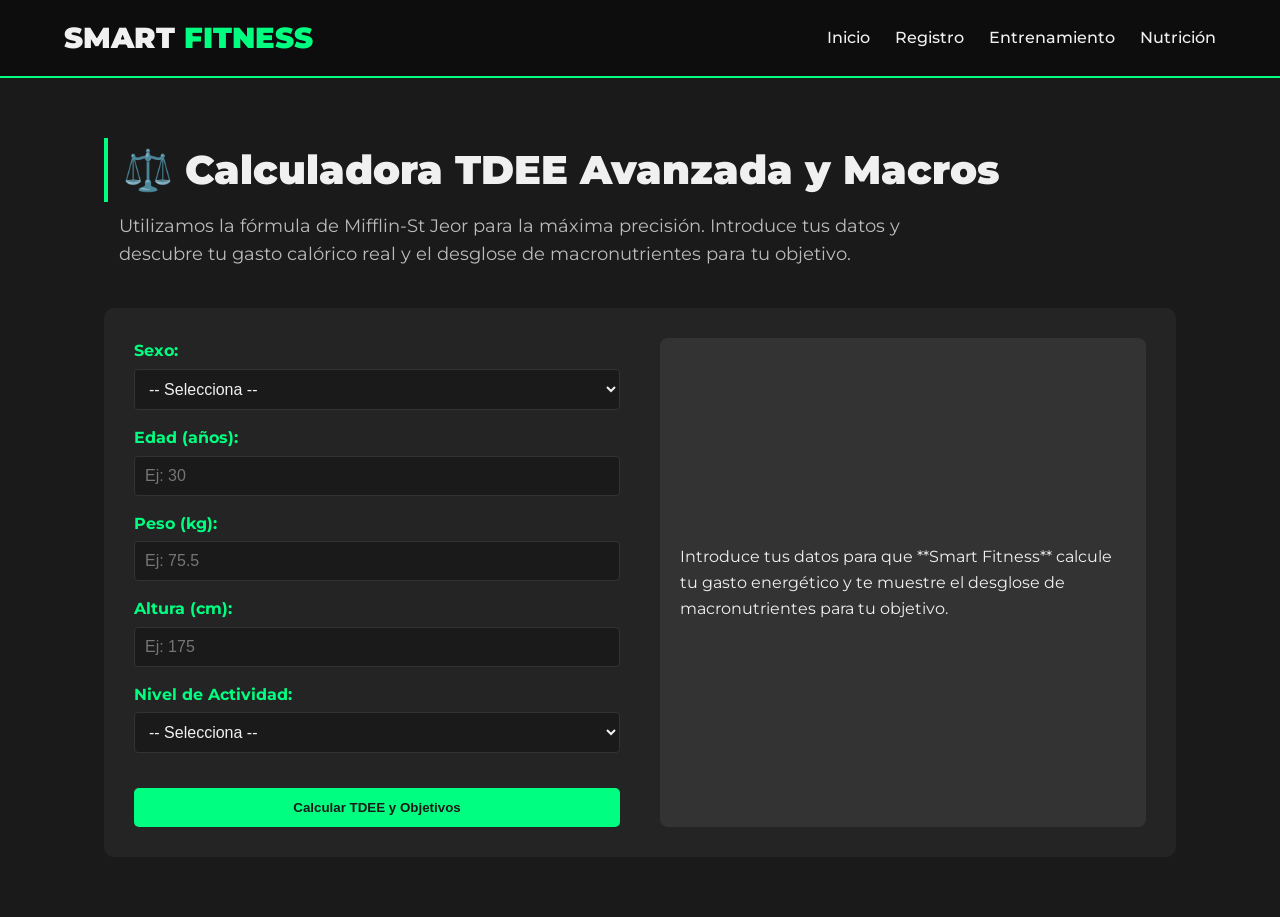
==== calculadora.html @ d1d552e3 "quitar secciones de inicio" ====
<!DOCTYPE html>
<html lang="es">
<head>
    <meta charset="UTF-8">
    <meta name="viewport" content="width=device-width, initial-scale=1.0">
    <title>Smart Fitness | Mide. Entrena. Transfórmate.</title>
    
    <link href="https://fonts.googleapis.com/css2?family=Montserrat:wght@400;700;900&display=swap" rel="stylesheet">
    
    <link rel="stylesheet" href="styless.css">       
    <link rel="stylesheet" href="calculadora.css"> 
</head>
<body>

    <header>
        <div class="logo">SMART <span class="accent-text">FITNESS</span></div>
        <nav>
            <ul>
                <li><a href="index.html">Inicio</a></li>
                <li><a href="registro.html">Registro</a></li>
                <li><a href="registro.html">Entrenamiento</a></li>
                <li><a href="nutricion.html">Nutrición</a></li>
            </ul>
        </nav>
    </header>

<section id="tdee-calculator" class="section-content calculator-section">
    <h2 class="section-title">⚖️ Calculadora TDEE Avanzada y Macros</h2>
    <p class="section-description">Utilizamos la fórmula de Mifflin-St Jeor para la máxima precisión. Introduce tus datos y descubre tu gasto calórico real y el desglose de macronutrientes para tu objetivo.</p>
    
    <div class="calculator-container">
        <form id="formulario-tdee" class="tdee-form">
            
            <div class="form-group">
                <label for="sexo">Sexo:</label>
                <select id="sexo" required>
                    <option value="">-- Selecciona --</option>
                    <option value="hombre">Hombre</option>
                    <option value="mujer">Mujer</option>
                </select>
            </div>

            <div class="form-group">
                <label for="edad">Edad (años):</label>
                <input type="number" id="edad" min="15" max="100" placeholder="Ej: 30" required>
            </div>

            <div class="form-group">
                <label for="peso">Peso (kg):</label>
                <input type="number" id="peso" step="0.1" min="30" max="300" placeholder="Ej: 75.5" required>
            </div>
            
            <div class="form-group">
                <label for="altura">Altura (cm):</label>
                <input type="number" id="altura" min="100" max="250" placeholder="Ej: 175" required>
            </div>
            
            <div class="form-group activity-group">
                <label for="actividad">Nivel de Actividad:</label>
                <select id="actividad" required>
                    <option value="">-- Selecciona --</option>
                    <option value="sedentario">Sedentario (Poco o ningún ejercicio)</option>
                    <option value="ligero">Ejercicio ligero (1-3 días/sem)</option>
                    <option value="moderado">Ejercicio moderado (3-5 días/sem)</option>
                    <option value="activo">Ejercicio fuerte (6-7 días/sem)</option>
                    <option value="muy_activo">Atleta / Ejercicio muy fuerte</option>
                </select>
            </div>
            
            <button type="submit" class="cta-button primary-cta">Calcular TDEE y Objetivos</button>
        </form>

        <div id="resultado-tdee" class="tdee-results">
            <p>Introduce tus datos para que **Smart Fitness** calcule tu gasto energético y te muestre el desglose de macronutrientes para tu objetivo.</p>
        </div>
    </div>
</section>
---- styless.css ----
/* ==========================================================
   styles.css: ESTILOS GLOBALES Y BASE (APLICABLES A TODA LA PÁGINA)
   ========================================================== */
* {
    margin: 0;
    padding: 0;
    box-sizing: border-box;
}

body {
    font-family: 'Montserrat', Arial, sans-serif; 
    background-color: #1a1a1a; /* Fondo muy oscuro */
    color: #f0f0f0; /* Color de texto claro */
    line-height: 1.6;
    min-height: 100vh; 
}

h1, h2, h3 {
    color: #f0f0f0;
    font-weight: 900; 
}

.accent-text {
    color: #00ff80; /* Verde Neón */
}

/* --------------------
   ENCABEZADO Y NAVEGACIÓN
   -------------------- */
header {
    background-color: #0d0d0d;
    padding: 15px 5%;
    display: flex;
    justify-content: space-between;
    align-items: center;
    border-bottom: 2px solid #00ff80; 
    position: sticky; /* Fija el header arriba */
    top: 0;
    z-index: 1000;
}

.logo {
    font-size: 1.8em;
    font-weight: 900;
    color: #f0f0f0; /* Color primario del logo */
}
.logo .accent-text {
    /* Asegura que 'FITNESS' use el color neón */
    color: #00ff80;
}

nav ul {
    list-style: none;
    display: flex;
    gap: 25px; /* Usar gap en lugar de margin-left en <li> */
}

nav ul li a {
    text-decoration: none;
    color: #f0f0f0;
    font-weight: 500;
    transition: color 0.3s;
    padding: 5px 0; /* Añadir padding para el hover */
}

nav ul li a:hover {
    color: #00ff80; 
    border-bottom: 2px solid #00ff80; /* Línea de acento al hacer hover */
}

/* --------------------
   SECCIÓN HERO
   -------------------- */
.hero {
    background: linear-gradient(rgba(26, 26, 26, 0.7), rgba(26, 26, 26, 0.9)), 
                 url('./images/hero-bg.jpg') no-repeat center center/cover; 
    
    height: 70vh; 
    display: flex;
    justify-content: center;
    align-items: center;
    text-align: center;
    padding: 0 5%;
}

.hero-content {
    max-width: 800px;
}

.hero h1 {
    font-size: 4.5em; 
    margin-bottom: 15px;
    line-height: 1.1;
}

.subtitle {
    font-size: 1.3em;
    color: #ccc;
    margin-bottom: 40px;
}

/* --------------------
   BOTONES Y ESTILOS DE FORMULARIO COMUNES
   -------------------- */
.cta-button {
    display: inline-block;
    background-color: #00ff80;
    color: #1a1a1a; 
    padding: 12px 30px;
    text-decoration: none;
    font-weight: bold;
    border-radius: 5px;
    transition: background-color 0.3s, transform 0.2s;
    border: none;
    cursor: pointer;
}

.cta-button:hover {
    background-color: #33ff99; 
    transform: translateY(-2px);
}

/* Estilo para el botón de motivación (secundario, si es diferente) */
.secondary-cta {
    background-color: #ff5733; /* Naranja/Rojo de motivación */
    color: #f0f0f0;
}

.secondary-cta:hover {
    background-color: #ff8566;
}

.form-group input, .form-group select {
    width: 100%;
    padding: 10px;
    border: 1px solid #333;
    background-color: #1a1a1a;
    color: #f0f0f0;
    border-radius: 4px;
    font-size: 1em;
}

.form-group label {
    display: block;
    margin-bottom: 5px;
    font-weight: bold;
    color: #00ff80; 
}

/* --------------------
   SECCIONES GENERALES Y TÍTULOS
   -------------------- */
.section-content {
    padding: 60px 5%; 
    margin: 0 auto;
    max-width: 1200px; 
}

.section-title {
    font-size: 2.5em; 
    margin-bottom: 10px;
    border-left: 4px solid #00ff80; 
    padding-left: 15px;
}

.section-description {
    font-size: 1.1em;
    color: #bbb;
    margin-bottom: 40px;
    max-width: 800px;
    margin-left: 15px;
}

/* TARJETAS DE HERRAMIENTAS */
.tools-section {
    text-align: center;
}

.tool-cards {
    display: flex;
    justify-content: space-around;
    gap: 20px;
    margin-top: 30px;
    text-align: left; /* Restablecer alineación dentro de la tarjeta */
}

/* Modificación en el selector .card */
.card {
/* Modificación en el selector .card */
.card {
    background-color: ;#242424; /* <-- ERROR: Tienes un punto y coma extra aquí ; */
    padding: 45px 30px; 
    border-radius: 10px;
    flex: 1; 
    text-align: left;
    border-top: 3px solid transparent; 
    transition: all 0.3s ease;
}

.card:hover {
    border-top-color: #00ff80; 
    transform: translateY(-5px); 
    box-shadow: 0 10px 20px rgba(0, 255, 128, 0.1); 
}

/* Modificación en el selector .card h3 */
.card h3 {
    color: #00ff80;
    margin-bottom: 15px; /* Aumentar espacio debajo del título */
    font-size: 1.7em; /* Aumentar el tamaño de la fuente (antes 1.5em) */
}

/* Añade o ajusta el selector p dentro de la tarjeta */
.card p {
    font-size: 1.05em; /* Ligeramente más grande */
    margin-bottom: 20px; /* Más espacio entre el texto y el enlace/flecha */
}

.card-link {
    display: block;
    margin-top: 15px;
    color: #fff;
    text-decoration: none;
    font-weight: bold;
}

.card-link.disabled {
    color: #777;
    pointer-events: none; 
}


/* --------------------
   SECCIÓN ENTRENAMIENTO Y NUTRICIÓN
   -------------------- */
.training-grid {
    display: grid;
    grid-template-columns: repeat(auto-fit, minmax(300px, 1fr));
    gap: 30px;
}

.training-plan {
    background-color: #242424; 
    padding: 25px;
    border-radius: 8px;
    position: relative;
    border: 1px solid #333;
    transition: background-color 0.3s;
}

.training-plan:hover {
    background-color: #333;
}

.training-plan h3 {
    font-size: 1.4em;
    color: #00ff80;
    margin-bottom: 10px;
}

.plan-tag {
    display: inline-block;
    font-size: 0.8em;
    padding: 5px 10px;
    margin-top: 15px;
    border-radius: 4px;
    font-weight: bold;
}

.tag-heavy {
    background-color: rgba(255, 0, 0, 0.2); 
    color: #ff3333;
}
.tag-cardio {
    background-color: rgba(0, 128, 255, 0.2);
    color: #66b3ff;
}
.tag-time {
    background-color: rgba(0, 255, 128, 0.2); 
    color: #00ff80;
}

.view-all-link {
    text-align: right;
    margin-top: 30px;
}

.nutrition-list {
    list-style: none;
    padding-left: 0;
    display: flex;
    flex-direction: column;
    gap: 15px;
}

.nutrition-list li {
    background-color: #242424;
    padding: 15px;
    border-left: 4px solid #00ff80;
    border-radius: 4px;
}

/* --------------------
   CTA FINAL Y FOOTER
   -------------------- */
.cta-final {
    text-align: center;
    padding: 60px 5%;
    background-color: #0d0d0d;
    border-radius: 10px;
    margin: 40px auto;
    max-width: 1200px;
}

.cta-final .secondary-cta {
    /* Estilo del botón CTA final, si es necesario sobrescribir */
    background-color: #00ff80;
    color: #1a1a1a;
}

.cta-final .secondary-cta:hover {
    background-color: #33ff99;
}

footer {
    background-color: #0d0d0d;
    text-align: center;
    padding: 15px;
    font-size: 0.9em;
    color: #777;
    margin-top: 40px;
}
---- calculadora.css ----
/* --------------------
   CALCULADORA TDEE Y MACROS
   -------------------- */

.calculator-container {
    display: grid;
    grid-template-columns: 1fr 1fr; 
    gap: 40px;
    margin-top: 30px;
    background-color: #242424;
    padding: 30px;
    border-radius: 10px;
}

.tdee-form {
    display: flex;
    flex-direction: column;
    gap: 15px;
}

.primary-cta {
    margin-top: 20px;
    width: 100%; 
}

.tdee-results {
    background-color: #333; 
    padding: 20px;
    border-radius: 8px;
    display: flex;
    flex-direction: column;
    justify-content: center;
}

.tdee-results h3 {
    color: #f0f0f0;
    font-size: 1.8em;
    margin-bottom: 10px;
}

/* Selector de Objetivo (los 3 botones) */
.objetivo-selector {
    display: flex;
    gap: 10px;
    margin: 15px 0;
}

.obj-btn {
    flex: 1;
    background-color: #333;
    color: #f0f0f0;
    padding: 10px 5px;
    border: 1px solid #555;
    border-radius: 4px;
    cursor: pointer;
    transition: all 0.2s;
    font-size: 0.9em;
}

.obj-btn:hover {
    background-color: #444;
}

.obj-btn.selected {
    background-color: #00ff80; 
    color: #1a1a1a;
    font-weight: bold;
    border-color: #00ff80;
}

/* Contenedor de Desglose de Macronutrientes */
.macros-box {
    margin-top: 20px;
    padding: 15px;
    background-color: #1a1a1a;
    border-radius: 4px;
    border-left: 5px solid #00ff80;
}

.macros-box h4 {
    margin-bottom: 10px;
    font-size: 1.2em;
}

.macros-grid {
    display: flex;
    justify-content: space-between;
    font-size: 1.1em;
}

.macros-grid strong {
    color: #ccc;
}

.small-text {
    font-size: 0.8em;
    color: #999;
}
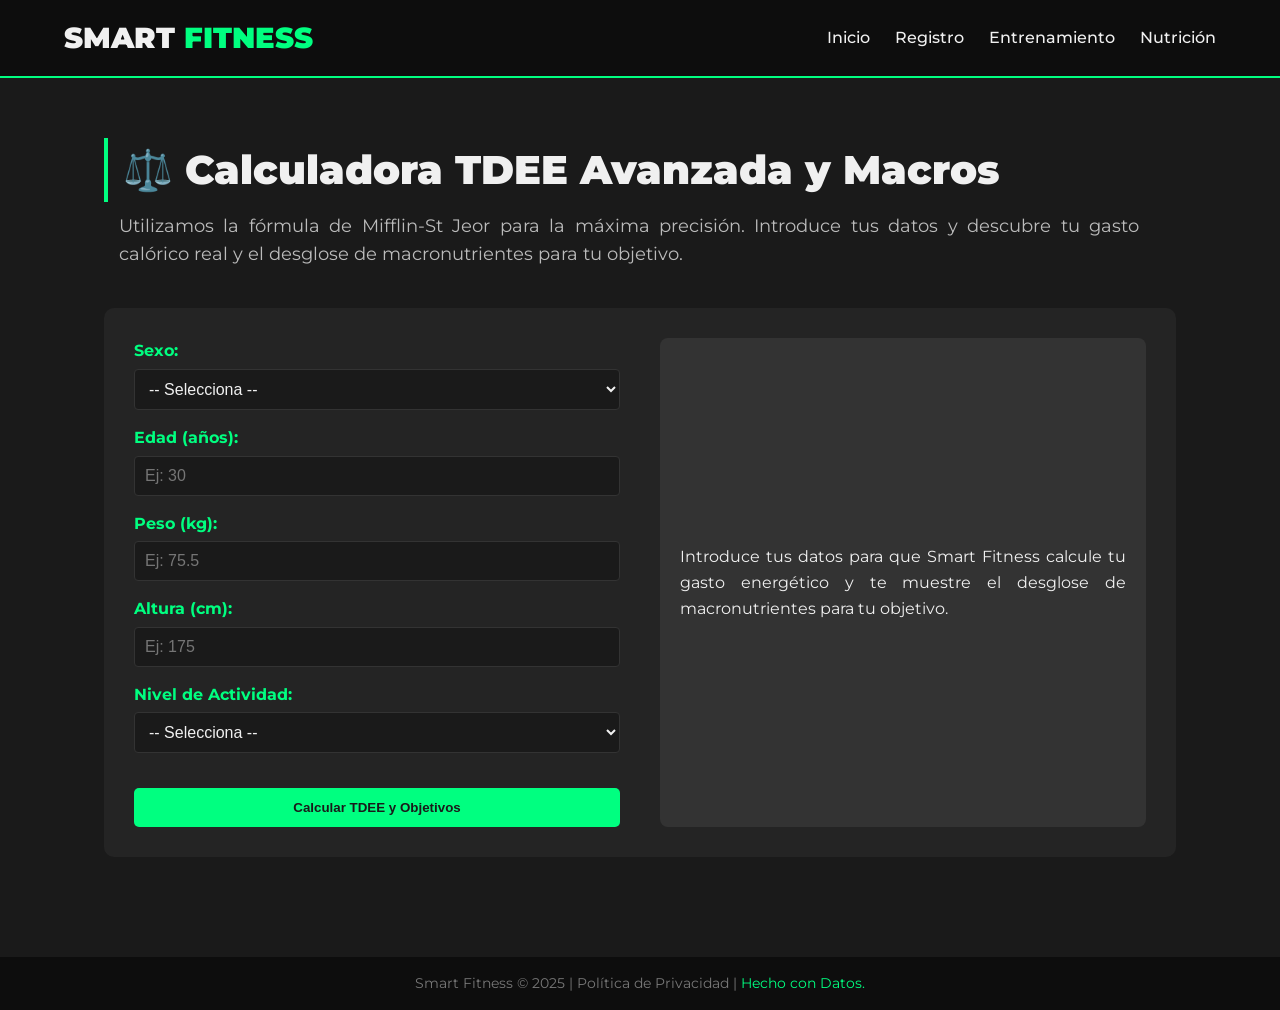
==== commit c56cda49: "arreglo pagina inicio" ====
--- a/calculadora.html
+++ b/calculadora.html
@@ -4,9 +4,7 @@
     <meta charset="UTF-8">
     <meta name="viewport" content="width=device-width, initial-scale=1.0">
     <title>Smart Fitness | Mide. Entrena. Transfórmate.</title>
-    
     <link href="https://fonts.googleapis.com/css2?family=Montserrat:wght@400;700;900&display=swap" rel="stylesheet">
-    
     <link rel="stylesheet" href="styless.css">       
     <link rel="stylesheet" href="calculadora.css"> 
 </head>
@@ -18,19 +16,18 @@
             <ul>
                 <li><a href="index.html">Inicio</a></li>
                 <li><a href="registro.html">Registro</a></li>
-                <li><a href="registro.html">Entrenamiento</a></li>
+                <li><a href="entrenamiento.html">Entrenamiento</a></li>
                 <li><a href="nutricion.html">Nutrición</a></li>
             </ul>
         </nav>
     </header>
 
+    <main>
 <section id="tdee-calculator" class="section-content calculator-section">
     <h2 class="section-title">⚖️ Calculadora TDEE Avanzada y Macros</h2>
     <p class="section-description">Utilizamos la fórmula de Mifflin-St Jeor para la máxima precisión. Introduce tus datos y descubre tu gasto calórico real y el desglose de macronutrientes para tu objetivo.</p>
-    
     <div class="calculator-container">
-        <form id="formulario-tdee" class="tdee-form">
-            
+        <form id="formulario-tdee" class="tdee-form">   
             <div class="form-group">
                 <label for="sexo">Sexo:</label>
                 <select id="sexo" required>
@@ -39,22 +36,18 @@
                     <option value="mujer">Mujer</option>
                 </select>
             </div>
-
             <div class="form-group">
                 <label for="edad">Edad (años):</label>
                 <input type="number" id="edad" min="15" max="100" placeholder="Ej: 30" required>
             </div>
-
             <div class="form-group">
                 <label for="peso">Peso (kg):</label>
                 <input type="number" id="peso" step="0.1" min="30" max="300" placeholder="Ej: 75.5" required>
-            </div>
-            
+            </div>            
             <div class="form-group">
                 <label for="altura">Altura (cm):</label>
                 <input type="number" id="altura" min="100" max="250" placeholder="Ej: 175" required>
-            </div>
-            
+            </div>   
             <div class="form-group activity-group">
                 <label for="actividad">Nivel de Actividad:</label>
                 <select id="actividad" required>
@@ -66,12 +59,20 @@
                     <option value="muy_activo">Atleta / Ejercicio muy fuerte</option>
                 </select>
             </div>
-            
             <button type="submit" class="cta-button primary-cta">Calcular TDEE y Objetivos</button>
         </form>
-
         <div id="resultado-tdee" class="tdee-results">
-            <p>Introduce tus datos para que **Smart Fitness** calcule tu gasto energético y te muestre el desglose de macronutrientes para tu objetivo.</p>
+            <p>Introduce tus datos para que Smart Fitness calcule tu gasto energético y te muestre el desglose de macronutrientes para tu objetivo.</p>
         </div>
     </div>
-</section>+</section>
+    </main>
+
+    <footer>
+            <p>Smart Fitness &copy; 2025 | Política de Privacidad | <span class="accent-text">Hecho con Datos.</span></p>
+        </footer>
+
+    <script src="calculadora.js"></script>
+</body>
+</html>
+ 
--- a/styless.css
+++ b/styless.css
@@ -20,6 +20,18 @@
     font-weight: 900; 
 }
 
+p {
+    text-align: justify;
+}
+
+a {
+    text-decoration: none;
+    color: #f0f0f0;
+    font-weight: 500;
+    transition: color 0.3s;
+    padding: 5px 0;
+}
+
 .accent-text {
     color: #00ff80; /* Verde Neón */
 }
@@ -45,14 +57,13 @@
     color: #f0f0f0; /* Color primario del logo */
 }
 .logo .accent-text {
-    /* Asegura que 'FITNESS' use el color neón */
     color: #00ff80;
 }
 
 nav ul {
     list-style: none;
     display: flex;
-    gap: 25px; /* Usar gap en lugar de margin-left en <li> */
+    gap: 25px;
 }
 
 nav ul li a {
@@ -60,12 +71,12 @@
     color: #f0f0f0;
     font-weight: 500;
     transition: color 0.3s;
-    padding: 5px 0; /* Añadir padding para el hover */
+    padding: 5px 0;
 }
 
 nav ul li a:hover {
     color: #00ff80; 
-    border-bottom: 2px solid #00ff80; /* Línea de acento al hacer hover */
+    border-bottom: 2px solid #00ff80;
 }
 
 /* --------------------
@@ -97,6 +108,7 @@
     font-size: 1.3em;
     color: #ccc;
     margin-bottom: 40px;
+    text-align: center;
 }
 
 /* --------------------
@@ -120,7 +132,7 @@
     transform: translateY(-2px);
 }
 
-/* Estilo para el botón de motivación (secundario, si es diferente) */
+/* Estilo para el botón de motivación */
 .secondary-cta {
     background-color: #ff5733; /* Naranja/Rojo de motivación */
     color: #f0f0f0;
@@ -167,7 +179,7 @@
     font-size: 1.1em;
     color: #bbb;
     margin-bottom: 40px;
-    max-width: 800px;
+    max-width: 1020px;
     margin-left: 15px;
 }
 
@@ -181,47 +193,56 @@
     justify-content: space-around;
     gap: 20px;
     margin-top: 30px;
-    text-align: left; /* Restablecer alineación dentro de la tarjeta */
-}
-
-/* Modificación en el selector .card */
-.card {
-/* Modificación en el selector .card */
-.card {
-    background-color: ;#242424; /* <-- ERROR: Tienes un punto y coma extra aquí ; */
-    padding: 45px 30px; 
-    border-radius: 10px;
-    flex: 1; 
-    text-align: left;
-    border-top: 3px solid transparent; 
-    transition: all 0.3s ease;
-}
-
-.card:hover {
-    border-top-color: #00ff80; 
+    text-align: left;
+}
+
+/* Estilo Base para TODAS las tarjetas (Herramientas y Nutrición) */
+.card, .nutrition-card {
+    background-color: #242424;
+    padding: 45px 30px; /* Aumentado para más tamaño */
+    border-radius: 10px;
+    flex: 1; 
+    text-align: left;
+    border-top: 3px solid transparent; 
+    transition: all 0.3s ease;
+    
+    /* Propiedades para el layout de Nutrición */
+    display: flex;
+    flex-direction: column;
+    justify-content: space-between;
+}
+
+.card:hover, .nutrition-card:hover {
+    border-top-color: #00ff80; /* Usamos el color principal neón */
     transform: translateY(-5px); 
     box-shadow: 0 10px 20px rgba(0, 255, 128, 0.1); 
 }
 
-/* Modificación en el selector .card h3 */
-.card h3 {
-    color: #00ff80;
-    margin-bottom: 15px; /* Aumentar espacio debajo del título */
-    font-size: 1.7em; /* Aumentar el tamaño de la fuente (antes 1.5em) */
-}
-
-/* Añade o ajusta el selector p dentro de la tarjeta */
-.card p {
-    font-size: 1.05em; /* Ligeramente más grande */
-    margin-bottom: 20px; /* Más espacio entre el texto y el enlace/flecha */
-}
-
-.card-link {
+.card h3, .nutrition-card h3 {
+    color: #00ff80; /* Título en neón */
+    margin-bottom: 15px;
+    font-size: 1.7em; /* Aumentado */
+}
+
+.card p, .nutrition-card p {
+    font-size: 1.05em;
+    margin-bottom: 20px;
+    flex-grow: 1; /* Permite que el párrafo empuje el enlace hacia abajo */
+    color: #ccc;
+}
+
+.card-link, .nutrition-card .card-link {
     display: block;
     margin-top: 15px;
-    color: #fff;
+    color: #f0f0f0; /* Color claro para el enlace */
     text-decoration: none;
     font-weight: bold;
+    transition: color 0.2s;
+}
+
+.card-link:hover, .nutrition-card .card-link:hover {
+    color: #00ff80; /* Neón al pasar el ratón */
+    text-decoration: underline;
 }
 
 .card-link.disabled {
@@ -233,6 +254,15 @@
 /* --------------------
    SECCIÓN ENTRENAMIENTO Y NUTRICIÓN
    -------------------- */
+
+/* Estilo para la cuadrícula de nutrición si está separada */
+.nutrition-grid {
+    display: grid;
+    grid-template-columns: repeat(auto-fit, minmax(250px, 1fr));
+    gap: 30px;
+    margin-top: 20px;
+}
+
 .training-grid {
     display: grid;
     grid-template-columns: repeat(auto-fit, minmax(300px, 1fr));
@@ -285,20 +315,6 @@
     margin-top: 30px;
 }
 
-.nutrition-list {
-    list-style: none;
-    padding-left: 0;
-    display: flex;
-    flex-direction: column;
-    gap: 15px;
-}
-
-.nutrition-list li {
-    background-color: #242424;
-    padding: 15px;
-    border-left: 4px solid #00ff80;
-    border-radius: 4px;
-}
 
 /* --------------------
    CTA FINAL Y FOOTER
@@ -312,8 +328,13 @@
     max-width: 1200px;
 }
 
+.cta-final-title {
+    font-size: 2.5em;
+    margin-bottom: 20px;
+    color: #f0f0f0;
+}
+
 .cta-final .secondary-cta {
-    /* Estilo del botón CTA final, si es necesario sobrescribir */
     background-color: #00ff80;
     color: #1a1a1a;
 }
@@ -324,9 +345,11 @@
 
 footer {
     background-color: #0d0d0d;
-    text-align: center;
     padding: 15px;
     font-size: 0.9em;
+    display: flex;
+    justify-content: center;
+    align-items: center;
     color: #777;
     margin-top: 40px;
 }
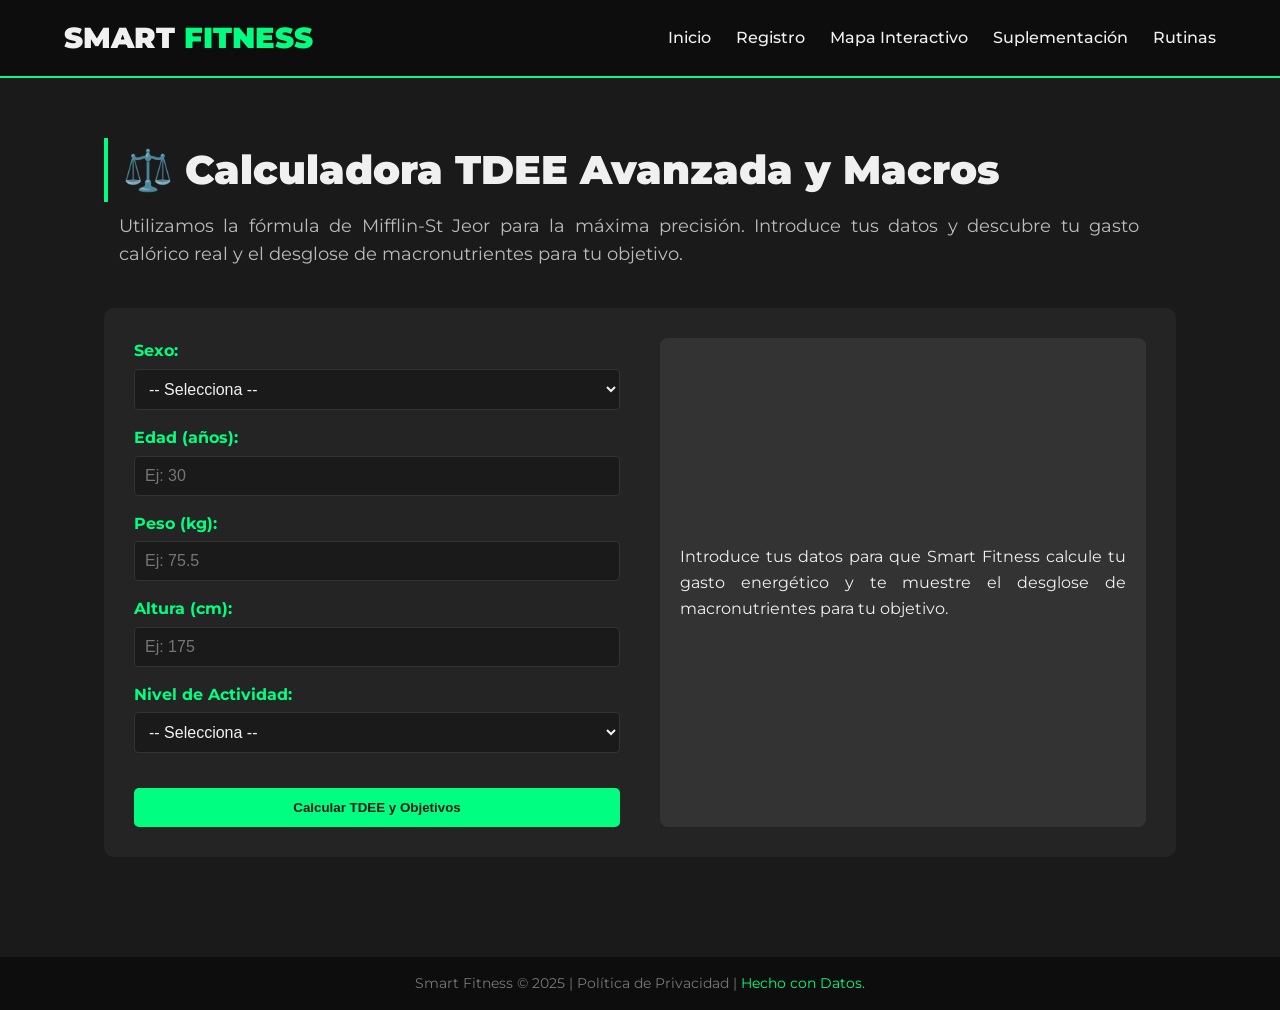
==== commit ad297d34: "arreglo en textos y nav" ====
--- a/calculadora.html
+++ b/calculadora.html
@@ -16,8 +16,9 @@
             <ul>
                 <li><a href="index.html">Inicio</a></li>
                 <li><a href="registro.html">Registro</a></li>
-                <li><a href="entrenamiento.html">Entrenamiento</a></li>
-                <li><a href="nutricion.html">Nutrición</a></li>
+                <li><a href="mapamusculo.html">Mapa Interactivo</a></li>
+                <li><a href="nutricion.html">Suplementación</a></li>
+                <li><a href="rutinas.html">Rutinas</a></li>
             </ul>
         </nav>
     </header>
--- a/styless.css
+++ b/styless.css
@@ -352,4 +352,91 @@
     align-items: center;
     color: #777;
     margin-top: 40px;
+}
+/* ==========================================================
+   REGLAS RESPONSIVE GENERALES (Toda la Web)
+   ========================================================== */
+
+/* 1. Contenedores Flexibles */
+.container {
+    width: 100%;
+    padding-right: 15px;
+    padding-left: 15px;
+    margin-right: auto;
+    margin-left: auto;
+}
+
+/* 2. Ajustes para Tablets y Laptops pequeñas (Menos de 992px) */
+@media (max-width: 992px) {
+    /* Los títulos grandes bajan de tamaño */
+    .display-3 {
+        font-size: 2.5rem !important;
+    }
+    
+    h1 { font-size: 2rem; }
+    
+    /* El Jumbotron reduce su acolchado */
+    .jumbotron {
+        padding: 40px 20px !important;
+    }
+
+    /* Las columnas de Bootstrap se apilan automáticamente, 
+       pero forzamos que ocupen el 100% */
+    .col-lg-5, .col-lg-7 {
+        width: 100% !important;
+        margin-bottom: 20px;
+    }
+}
+
+/* 3. Ajustes para Móviles (Menos de 768px) */
+@media (max-width: 768px) {
+    /* Títulos aún más pequeños para que no se corten */
+    .display-3 {
+        font-size: 1.8rem !important;
+    }
+
+    h1 { font-size: 1.5rem !important; }
+
+    /* Ajuste de navegación si no usas menú hamburguesa */
+    nav ul {
+        flex-direction: column;
+        align-items: center;
+        gap: 10px;
+    }
+
+    /* Tablas responsivas: permite scroll lateral para que no rompa el diseño */
+    .table-responsive, 
+    #exerciseTable {
+        display: block;
+        width: 100%;
+        overflow-x: auto;
+        -webkit-overflow-scrolling: touch;
+    }
+
+    /* Reducir márgenes laterales en tarjetas de información */
+    .card {
+        padding: 1.5rem !important;
+        margin: 0 10px;
+    }
+
+    /* Botones más grandes para facilitar el clic táctil */
+    .btn {
+        width: 100%;
+        margin-bottom: 10px;
+        padding: 12px;
+    }
+}
+
+/* 4. Imágenes y Videos Flexibles */
+img, svg, video {
+    max-width: 100%;
+    height: auto;
+}
+
+/* 5. Ajuste fino para pantallas muy pequeñas (iPhone SE, etc.) */
+@media (max-width: 380px) {
+    .human-body {
+        transform: scale(0.75); /* Encogemos el muñeco para que no se salga */
+        margin-left: -10%; /* Lo centramos visualmente */
+    }
 }
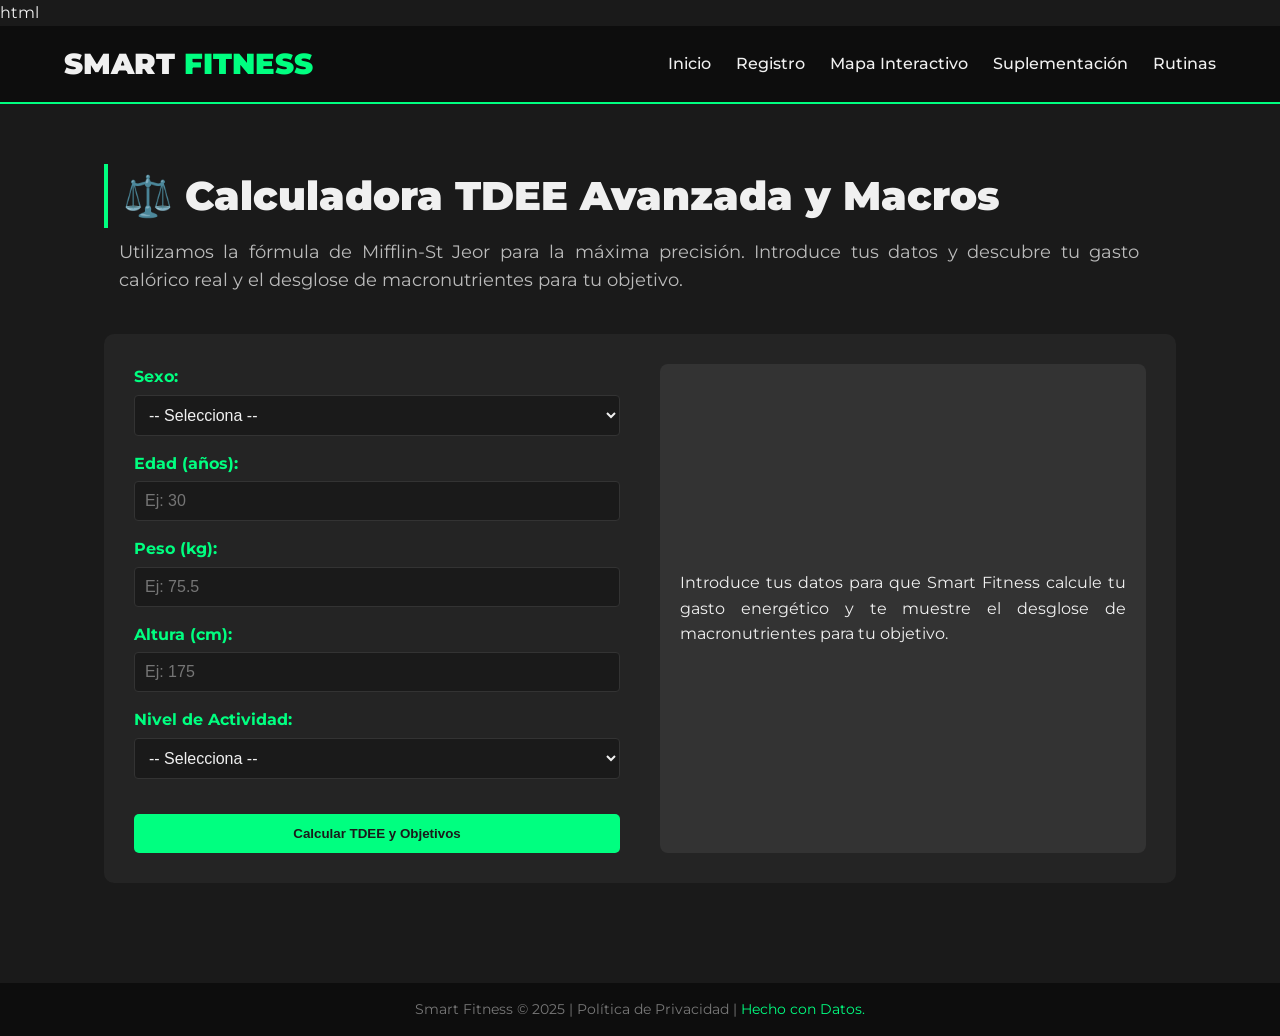
==== commit dc5d6c68: "arreglo final calculadora" ====
--- a/calculadora.html
+++ b/calculadora.html
@@ -1,79 +1,157 @@
+html
+
 <!DOCTYPE html>
+
 <html lang="es">
+
 <head>
+
     <meta charset="UTF-8">
+
     <meta name="viewport" content="width=device-width, initial-scale=1.0">
+
     <title>Smart Fitness | Mide. Entrena. Transfórmate.</title>
+
     <link href="https://fonts.googleapis.com/css2?family=Montserrat:wght@400;700;900&display=swap" rel="stylesheet">
+
     <link rel="stylesheet" href="styless.css">       
+
     <link rel="stylesheet" href="calculadora.css"> 
+
 </head>
+
 <body>
 
+
+
     <header>
+
         <div class="logo">SMART <span class="accent-text">FITNESS</span></div>
+
         <nav>
+
             <ul>
+
                 <li><a href="index.html">Inicio</a></li>
+
                 <li><a href="registro.html">Registro</a></li>
+
                 <li><a href="mapamusculo.html">Mapa Interactivo</a></li>
+
                 <li><a href="nutricion.html">Suplementación</a></li>
+
                 <li><a href="rutinas.html">Rutinas</a></li>
+
             </ul>
+
         </nav>
+
     </header>
 
+
+
     <main>
+
 <section id="tdee-calculator" class="section-content calculator-section">
+
     <h2 class="section-title">⚖️ Calculadora TDEE Avanzada y Macros</h2>
+
     <p class="section-description">Utilizamos la fórmula de Mifflin-St Jeor para la máxima precisión. Introduce tus datos y descubre tu gasto calórico real y el desglose de macronutrientes para tu objetivo.</p>
+
     <div class="calculator-container">
+
         <form id="formulario-tdee" class="tdee-form">   
+
             <div class="form-group">
+
                 <label for="sexo">Sexo:</label>
+
                 <select id="sexo" required>
+
                     <option value="">-- Selecciona --</option>
+
                     <option value="hombre">Hombre</option>
+
                     <option value="mujer">Mujer</option>
+
                 </select>
+
             </div>
+
             <div class="form-group">
+
                 <label for="edad">Edad (años):</label>
+
                 <input type="number" id="edad" min="15" max="100" placeholder="Ej: 30" required>
+
             </div>
+
             <div class="form-group">
+
                 <label for="peso">Peso (kg):</label>
+
                 <input type="number" id="peso" step="0.1" min="30" max="300" placeholder="Ej: 75.5" required>
+
             </div>            
+
             <div class="form-group">
+
                 <label for="altura">Altura (cm):</label>
+
                 <input type="number" id="altura" min="100" max="250" placeholder="Ej: 175" required>
+
             </div>   
+
             <div class="form-group activity-group">
+
                 <label for="actividad">Nivel de Actividad:</label>
+
                 <select id="actividad" required>
+
                     <option value="">-- Selecciona --</option>
+
                     <option value="sedentario">Sedentario (Poco o ningún ejercicio)</option>
+
                     <option value="ligero">Ejercicio ligero (1-3 días/sem)</option>
+
                     <option value="moderado">Ejercicio moderado (3-5 días/sem)</option>
+
                     <option value="activo">Ejercicio fuerte (6-7 días/sem)</option>
+
                     <option value="muy_activo">Atleta / Ejercicio muy fuerte</option>
+
                 </select>
+
             </div>
+
             <button type="submit" class="cta-button primary-cta">Calcular TDEE y Objetivos</button>
+
         </form>
+
         <div id="resultado-tdee" class="tdee-results">
+
             <p>Introduce tus datos para que Smart Fitness calcule tu gasto energético y te muestre el desglose de macronutrientes para tu objetivo.</p>
+
         </div>
+
     </div>
+
 </section>
+
     </main>
 
+
+
     <footer>
+
             <p>Smart Fitness &copy; 2025 | Política de Privacidad | <span class="accent-text">Hecho con Datos.</span></p>
+
         </footer>
 
+
+
     <script src="calculadora.js"></script>
+
 </body>
-</html>
- +
+</html>
--- a/styless.css
+++ b/styless.css
@@ -1,6 +1,3 @@
-/* ==========================================================
-   styles.css: ESTILOS GLOBALES Y BASE (APLICABLES A TODA LA PÁGINA)
-   ========================================================== */
 * {
     margin: 0;
     padding: 0;
@@ -9,8 +6,8 @@
 
 body {
     font-family: 'Montserrat', Arial, sans-serif; 
-    background-color: #1a1a1a; /* Fondo muy oscuro */
-    color: #f0f0f0; /* Color de texto claro */
+    background-color: #1a1a1a;
+    color: #f0f0f0;
     line-height: 1.6;
     min-height: 100vh; 
 }
@@ -33,12 +30,9 @@
 }
 
 .accent-text {
-    color: #00ff80; /* Verde Neón */
-}
-
-/* --------------------
-   ENCABEZADO Y NAVEGACIÓN
-   -------------------- */
+    color: #00ff80;
+}
+
 header {
     background-color: #0d0d0d;
     padding: 15px 5%;
@@ -46,7 +40,7 @@
     justify-content: space-between;
     align-items: center;
     border-bottom: 2px solid #00ff80; 
-    position: sticky; /* Fija el header arriba */
+    position: sticky;
     top: 0;
     z-index: 1000;
 }
@@ -54,7 +48,7 @@
 .logo {
     font-size: 1.8em;
     font-weight: 900;
-    color: #f0f0f0; /* Color primario del logo */
+    color: #f0f0f0;
 }
 .logo .accent-text {
     color: #00ff80;
@@ -79,9 +73,6 @@
     border-bottom: 2px solid #00ff80;
 }
 
-/* --------------------
-   SECCIÓN HERO
-   -------------------- */
 .hero {
     background: linear-gradient(rgba(26, 26, 26, 0.7), rgba(26, 26, 26, 0.9)), 
                  url('./images/hero-bg.jpg') no-repeat center center/cover; 
@@ -111,9 +102,6 @@
     text-align: center;
 }
 
-/* --------------------
-   BOTONES Y ESTILOS DE FORMULARIO COMUNES
-   -------------------- */
 .cta-button {
     display: inline-block;
     background-color: #00ff80;
@@ -132,9 +120,8 @@
     transform: translateY(-2px);
 }
 
-/* Estilo para el botón de motivación */
 .secondary-cta {
-    background-color: #ff5733; /* Naranja/Rojo de motivación */
+    background-color: #ff5733;
     color: #f0f0f0;
 }
 
@@ -159,9 +146,6 @@
     color: #00ff80; 
 }
 
-/* --------------------
-   SECCIONES GENERALES Y TÍTULOS
-   -------------------- */
 .section-content {
     padding: 60px 5%; 
     margin: 0 auto;
@@ -183,7 +167,6 @@
     margin-left: 15px;
 }
 
-/* TARJETAS DE HERRAMIENTAS */
 .tools-section {
     text-align: center;
 }
@@ -196,52 +179,49 @@
     text-align: left;
 }
 
-/* Estilo Base para TODAS las tarjetas (Herramientas y Nutrición) */
 .card, .nutrition-card {
     background-color: #242424;
-    padding: 45px 30px; /* Aumentado para más tamaño */
+    padding: 45px 30px;
     border-radius: 10px;
     flex: 1; 
     text-align: left;
     border-top: 3px solid transparent; 
     transition: all 0.3s ease;
-    
-    /* Propiedades para el layout de Nutrición */
     display: flex;
     flex-direction: column;
     justify-content: space-between;
 }
 
 .card:hover, .nutrition-card:hover {
-    border-top-color: #00ff80; /* Usamos el color principal neón */
+    border-top-color: #00ff80;
     transform: translateY(-5px); 
     box-shadow: 0 10px 20px rgba(0, 255, 128, 0.1); 
 }
 
 .card h3, .nutrition-card h3 {
-    color: #00ff80; /* Título en neón */
+    color: #00ff80;
     margin-bottom: 15px;
-    font-size: 1.7em; /* Aumentado */
+    font-size: 1.7em;
 }
 
 .card p, .nutrition-card p {
     font-size: 1.05em;
     margin-bottom: 20px;
-    flex-grow: 1; /* Permite que el párrafo empuje el enlace hacia abajo */
+    flex-grow: 1;
     color: #ccc;
 }
 
 .card-link, .nutrition-card .card-link {
     display: block;
     margin-top: 15px;
-    color: #f0f0f0; /* Color claro para el enlace */
+    color: #f0f0f0;
     text-decoration: none;
     font-weight: bold;
     transition: color 0.2s;
 }
 
 .card-link:hover, .nutrition-card .card-link:hover {
-    color: #00ff80; /* Neón al pasar el ratón */
+    color: #00ff80;
     text-decoration: underline;
 }
 
@@ -250,12 +230,6 @@
     pointer-events: none; 
 }
 
-
-/* --------------------
-   SECCIÓN ENTRENAMIENTO Y NUTRICIÓN
-   -------------------- */
-
-/* Estilo para la cuadrícula de nutrición si está separada */
 .nutrition-grid {
     display: grid;
     grid-template-columns: repeat(auto-fit, minmax(250px, 1fr));
@@ -315,10 +289,6 @@
     margin-top: 30px;
 }
 
-
-/* --------------------
-   CTA FINAL Y FOOTER
-   -------------------- */
 .cta-final {
     text-align: center;
     padding: 60px 5%;
@@ -353,11 +323,7 @@
     color: #777;
     margin-top: 40px;
 }
-/* ==========================================================
-   REGLAS RESPONSIVE GENERALES (Toda la Web)
-   ========================================================== */
-
-/* 1. Contenedores Flexibles */
+
 .container {
     width: 100%;
     padding-right: 15px;
@@ -366,45 +332,40 @@
     margin-left: auto;
 }
 
-/* 2. Ajustes para Tablets y Laptops pequeñas (Menos de 992px) */
 @media (max-width: 992px) {
-    /* Los títulos grandes bajan de tamaño */
     .display-3 {
         font-size: 2.5rem !important;
     }
     
-    h1 { font-size: 2rem; }
+    h1 { 
+        font-size: 2rem; 
+    }
     
-    /* El Jumbotron reduce su acolchado */
     .jumbotron {
         padding: 40px 20px !important;
     }
 
-    /* Las columnas de Bootstrap se apilan automáticamente, 
-       pero forzamos que ocupen el 100% */
     .col-lg-5, .col-lg-7 {
         width: 100% !important;
         margin-bottom: 20px;
     }
 }
 
-/* 3. Ajustes para Móviles (Menos de 768px) */
 @media (max-width: 768px) {
-    /* Títulos aún más pequeños para que no se corten */
     .display-3 {
         font-size: 1.8rem !important;
     }
 
-    h1 { font-size: 1.5rem !important; }
-
-    /* Ajuste de navegación si no usas menú hamburguesa */
+    h1 { 
+        font-size: 1.5rem !important; 
+    }
+
     nav ul {
         flex-direction: column;
         align-items: center;
         gap: 10px;
     }
 
-    /* Tablas responsivas: permite scroll lateral para que no rompa el diseño */
     .table-responsive, 
     #exerciseTable {
         display: block;
@@ -413,13 +374,11 @@
         -webkit-overflow-scrolling: touch;
     }
 
-    /* Reducir márgenes laterales en tarjetas de información */
     .card {
         padding: 1.5rem !important;
         margin: 0 10px;
     }
 
-    /* Botones más grandes para facilitar el clic táctil */
     .btn {
         width: 100%;
         margin-bottom: 10px;
@@ -427,16 +386,14 @@
     }
 }
 
-/* 4. Imágenes y Videos Flexibles */
 img, svg, video {
     max-width: 100%;
     height: auto;
 }
 
-/* 5. Ajuste fino para pantallas muy pequeñas (iPhone SE, etc.) */
 @media (max-width: 380px) {
     .human-body {
-        transform: scale(0.75); /* Encogemos el muñeco para que no se salga */
-        margin-left: -10%; /* Lo centramos visualmente */
+        transform: scale(0.75); 
+        margin-left: -10%; 
     }
 }
--- a/calculadora.css
+++ b/calculadora.css
@@ -1,98 +1,185 @@
-/* --------------------
-   CALCULADORA TDEE Y MACROS
-   -------------------- */
+.calculator-container {
 
-.calculator-container {
     display: grid;
+
     grid-template-columns: 1fr 1fr; 
+
     gap: 40px;
+
     margin-top: 30px;
+
     background-color: #242424;
+
     padding: 30px;
+
     border-radius: 10px;
+
 }
 
+
+
 .tdee-form {
+
     display: flex;
+
     flex-direction: column;
+
     gap: 15px;
+
 }
 
+
+
 .primary-cta {
+
     margin-top: 20px;
+
     width: 100%; 
+
 }
 
+
+
 .tdee-results {
+
     background-color: #333; 
+
     padding: 20px;
+
     border-radius: 8px;
+
     display: flex;
+
     flex-direction: column;
+
     justify-content: center;
+
 }
 
+
+
 .tdee-results h3 {
+
     color: #f0f0f0;
+
     font-size: 1.8em;
+
     margin-bottom: 10px;
+
 }
 
-/* Selector de Objetivo (los 3 botones) */
+
+
+
 .objetivo-selector {
+
     display: flex;
+
     gap: 10px;
+
     margin: 15px 0;
+
 }
 
+
+
 .obj-btn {
+
     flex: 1;
+
     background-color: #333;
+
     color: #f0f0f0;
+
     padding: 10px 5px;
+
     border: 1px solid #555;
+
     border-radius: 4px;
+
     cursor: pointer;
+
     transition: all 0.2s;
+
     font-size: 0.9em;
+
 }
 
+
+
 .obj-btn:hover {
+
     background-color: #444;
+
 }
 
+
+
 .obj-btn.selected {
+
     background-color: #00ff80; 
+
     color: #1a1a1a;
+
     font-weight: bold;
+
     border-color: #00ff80;
+
 }
 
-/* Contenedor de Desglose de Macronutrientes */
+
+
+
 .macros-box {
+
     margin-top: 20px;
+
     padding: 15px;
+
     background-color: #1a1a1a;
+
     border-radius: 4px;
+
     border-left: 5px solid #00ff80;
+
 }
 
+
+
 .macros-box h4 {
+
     margin-bottom: 10px;
+
     font-size: 1.2em;
+
 }
 
+
+
 .macros-grid {
+
     display: flex;
+
     justify-content: space-between;
+
     font-size: 1.1em;
+
 }
 
+
+
 .macros-grid strong {
+
     color: #ccc;
+
 }
 
+
+
 .small-text {
+
     font-size: 0.8em;
+
     color: #999;
+
 }
